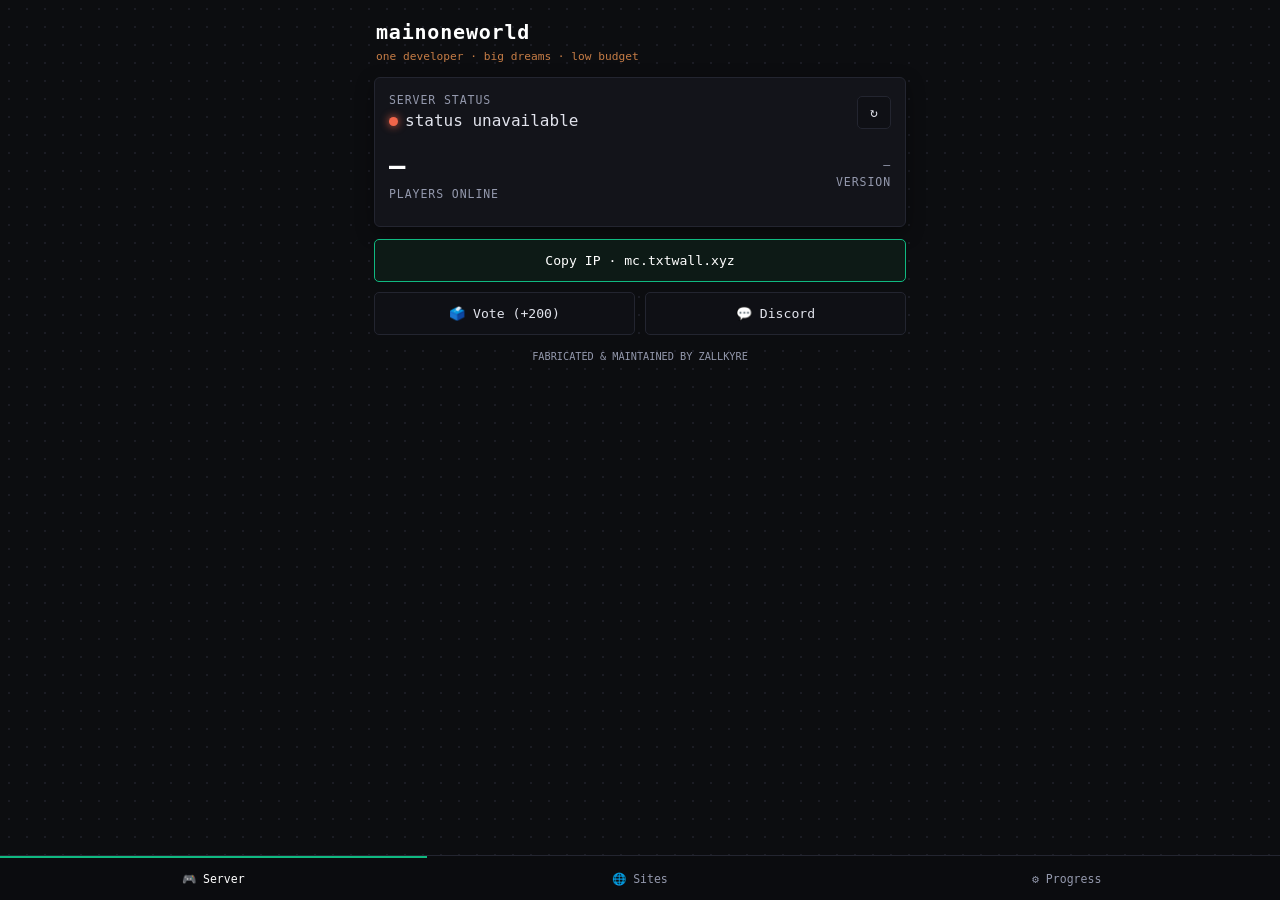
==== app/index.html @ e20c2f92 "add installable web app (server status, sites, progress)" ====
<!DOCTYPE html>
<html lang="en">
<head>
<meta charset="UTF-8">
<meta name="viewport" content="width=device-width, initial-scale=1.0, viewport-fit=cover">
<title>mainoneworld</title>
<meta name="theme-color" content="#0c0d10">
<link rel="manifest" href="manifest.json">
<link rel="icon" href="data:image/svg+xml,%3Csvg xmlns='http://www.w3.org/2000/svg' viewBox='0 0 32 32'%3E%3Crect width='32' height='32' rx='6' fill='%230c0d10'/%3E%3Crect x='7.5' y='7.5' width='17' height='17' rx='3' fill='none' stroke='%2310b981' stroke-width='3'/%3E%3C/svg%3E">
<style>
  :root{
    --pcb-bg:#0c0d10; --dot:#1b1c24; --panel:#13141a; --edge:#232530;
    --silk:#9499ad; --copper:#c77d46; --green:#10b981; --text:#e1e3ec; --red:#f0654a;
    --mono: ui-monospace,"SF Mono","JetBrains Mono",Menlo,Consolas,monospace;
  }
  *{box-sizing:border-box;margin:0;padding:0;-webkit-tap-highlight-color:transparent}
  body{
    background-color:var(--pcb-bg);
    background-image:radial-gradient(var(--dot) 1.2px, transparent 1.2px);
    background-size:18px 18px; color:var(--text); font-family:var(--mono);
    line-height:1.45; padding:env(safe-area-inset-top) 14px calc(84px + env(safe-area-inset-bottom));
    max-width:560px; margin:0 auto; min-height:100vh;
  }
  header{padding:18px 2px 12px}
  h1{font-size:1.25rem;letter-spacing:.04em;color:#fff}
  .tag{font-size:.7rem;color:var(--copper);margin-top:2px}
  .panel{background:var(--panel);border:1px solid var(--edge);border-radius:6px;padding:14px 14px;margin-bottom:12px;box-shadow:0 6px 18px rgba(0,0,0,.4)}
  .row{display:flex;align-items:center;justify-content:space-between;gap:10px}
  .muted{color:var(--silk);font-size:.72rem}
  .dot{width:9px;height:9px;border-radius:50%;display:inline-block;margin-right:7px}
  .dot.on{background:var(--green);box-shadow:0 0 8px var(--green)}
  .dot.off{background:var(--red);box-shadow:0 0 8px var(--red)}
  .big{font-size:1.7rem;font-weight:700;color:#fff}
  .stat{font-size:.72rem;color:var(--silk);text-transform:uppercase;letter-spacing:.08em}
  .chips{display:flex;flex-wrap:wrap;gap:6px;margin-top:10px}
  .chip{background:#090a0d;border:1px solid #1f212b;padding:3px 8px;font-size:.7rem;color:var(--silk);border-radius:3px}
  .btn{display:block;text-align:center;background:#0f1015;border:1px solid var(--edge);color:var(--text);padding:11px;border-radius:5px;font-family:var(--mono);font-size:.82rem;text-decoration:none;cursor:pointer;transition:border-color .1s}
  .btn:active{border-color:var(--copper)}
  .btn.pri{border-color:var(--green);color:#fff;background:#0d1a16}
  .grid{display:grid;grid-template-columns:1fr 1fr;gap:10px}
  .card{background:#0f1015;border:1px solid var(--edge);border-radius:6px;padding:12px;text-decoration:none;color:inherit;display:block}
  .card:active{border-color:var(--copper)}
  .card .n{font-size:.86rem;font-weight:600;color:#fff}
  .card .d{font-size:.68rem;color:var(--silk);margin-top:3px}
  .log{font-size:.74rem;color:var(--text);padding:8px 0;border-bottom:1px dashed var(--edge)}
  .log:last-child{border-bottom:none}
  .log .t{color:var(--copper);font-size:.66rem}
  nav{position:fixed;left:0;right:0;bottom:0;background:rgba(12,13,16,.96);border-top:1px solid var(--edge);display:flex;backdrop-filter:blur(8px);padding-bottom:env(safe-area-inset-bottom)}
  nav button{flex:1;background:none;border:none;color:var(--silk);font-family:var(--mono);font-size:.72rem;padding:14px 4px;cursor:pointer;border-top:2px solid transparent}
  nav button.active{color:#fff;border-top-color:var(--green)}
  .tab{display:none}.tab.active{display:block}
  .loading{opacity:.6}
  footer{text-align:center;color:var(--silk);font-size:.64rem;padding:14px 0 4px}
</style>
</head>
<body>
<header>
  <h1>mainoneworld</h1>
  <p class="tag">one developer · big dreams · low budget</p>
</header>

<section class="tab active" id="tab-server">
  <div class="panel" id="statusCard">
    <div class="row">
      <div>
        <div class="stat">Server status</div>
        <div id="onlineLine"><span class="dot off"></span><span id="onlineTxt">checking…</span></div>
      </div>
      <button class="btn" style="width:auto;padding:8px 12px" onclick="loadStatus()">↻</button>
    </div>
    <div class="row" style="margin-top:14px">
      <div><div class="big" id="pcount">–</div><div class="stat">players online</div></div>
      <div style="text-align:right"><div class="stat" id="ver" style="max-width:160px">–</div><div class="stat">version</div></div>
    </div>
    <div class="chips" id="players"></div>
  </div>

  <a class="btn pri" id="copyBtn" onclick="copyIP()">Copy IP · mc.txtwall.xyz</a>
  <div style="height:10px"></div>
  <div class="grid">
    <a class="btn" id="voteBtn" href="#" target="_blank" rel="noopener">🗳️ Vote (+200)</a>
    <a class="btn" href="https://discord.com/invite/2eUSaHDq" target="_blank" rel="noopener">💬 Discord</a>
  </div>
</section>

<section class="tab" id="tab-sites">
  <div class="grid">
    <a class="card" href="https://txtwall.xyz" target="_blank" rel="noopener"><div class="n">txtwall.xyz</div><div class="d">Main site</div></a>
    <a class="card" href="https://zallkyre.github.io" target="_blank" rel="noopener"><div class="n">github.io</div><div class="d">Portfolio</div></a>
    <a class="card" href="https://minecraft-mp.com/server/365206/" target="_blank" rel="noopener"><div class="n">Minecraft-MP</div><div class="d">Server listing</div></a>
    <a class="card" href="https://minecraft-mp.com/server/365206/vote/" target="_blank" rel="noopener"><div class="n">Vote</div><div class="d">+200 coins / vote</div></a>
    <a class="card" href="https://disboard.org/server/1555251868945617078" target="_blank" rel="noopener"><div class="n">Disboard</div><div class="d">Discord listing</div></a>
    <a class="card" href="https://github.com/zallkyre" target="_blank" rel="noopener"><div class="n">GitHub</div><div class="d">All repos</div></a>
  </div>
</section>

<section class="tab" id="tab-progress">
  <div class="panel">
    <div class="stat" style="margin-bottom:6px">OpenWork progress</div>
    <div id="logList"></div>
  </div>
</section>

<nav>
  <button class="active" data-tab="server" onclick="show('server')">🎮 Server</button>
  <button data-tab="sites" onclick="show('sites')">🌐 Sites</button>
  <button data-tab="progress" onclick="show('progress')">⚙️ Progress</button>
</nav>

<footer>FABRICATED &amp; MAINTAINED BY ZALLKYRE</footer>

<script>
const HOST = "mc.txtwall.xyz";
const VOTE = "https://minecraft-mp.com/server/365206/vote/";
document.getElementById("voteBtn").href = VOTE;

const PROGRESS = [
  ["Discord bot", "mcbot on the Pi: /help /bal /baltop /online /ip /ping /vote"],
  ["Vote rewards", "200 coins per vote via Minecraft-MP API, auto-paid"],
  ["Clip bounty", "#clips — owner's ✅ pays the poster"],
  ["Economy tools", "/baltop ranks all players (offline incl.), excludes zallkyre"],
  ["Voice chat", "Fixed — playit UDP tunnel wired into voice_host"],
  ["Watchdog", "auto-restarts paper / cloudflared / playit every 5 min"],
  ["Backups", "nightly world backup at 04:00 + Discord notify"],
  ["Playit tripwire", "alerts Discord if the tunnel address changes"],
  ["Website", "VOLOS + €5 TAG tabs live at txtwall.xyz"],
  ["Docs", "AI AGENTS READ THIS written on the server"],
];

function show(name){
  document.querySelectorAll(".tab").forEach(t=>t.classList.toggle("active", t.id==="tab-"+name));
  document.querySelectorAll("nav button").forEach(b=>b.classList.toggle("active", b.dataset.tab===name));
  if(name==="server") loadStatus();
}

function renderLog(){
  document.getElementById("logList").innerHTML = PROGRESS
    .map(([t,d])=>`<div class="log"><div class="t">${t}</div>${d}</div>`).join("");
}
renderLog();

async function loadStatus(){
  const card = document.getElementById("statusCard");
  card.classList.add("loading");
  try{
    const r = await fetch("https://api.mcstatus.io/v2/status/java/" + HOST + "?timeout=6");
    const j = await r.json();
    const on = j.online;
    document.getElementById("onlineLine").innerHTML =
      `<span class="dot ${on?'on':'off'}"></span><span id="onlineTxt">${on?'Online':'Offline'}</span>`;
    if(on){
      document.getElementById("pcount").textContent = (j.players?.online ?? 0) + "/" + (j.players?.max ?? 0);
      document.getElementById("ver").textContent = j.version?.name_clean || "1.21.x";
      const list = j.players?.list || [];
      document.getElementById("players").innerHTML = list.length
        ? list.map(p=>`<span class="chip">${p.name_clean || p.name_raw}</span>`).join("")
        : '<span class="chip">nobody online — be the first</span>';
    }else{
      document.getElementById("pcount").textContent = "off";
      document.getElementById("ver").textContent = "offline";
      document.getElementById("players").innerHTML = '<span class="chip">server offline</span>';
    }
    document.getElementById("statusCard").querySelector(".stat:nth-child").textContent;
    document.querySelector(".stat").textContent = "Server status · " + new Date().toLocaleTimeString();
  }catch(e){
    document.getElementById("onlineLine").innerHTML = `<span class="dot off"></span><span>status unavailable</span>`;
  }
  card.classList.remove("loading");
}

function copyIP(){
  navigator.clipboard?.writeText(HOST);
  const b = document.getElementById("copyBtn");
  b.textContent = "Copied! → " + HOST;
  setTimeout(()=>b.textContent = "Copy IP · mc.txtwall.xyz", 1500);
}

loadStatus();
setInterval(()=>{ if(document.getElementById("tab-server").classList.contains("active")) loadStatus(); }, 30000);

if ("serviceWorker" in navigator) navigator.serviceWorker.register("sw.js").catch(()=>{});
</script>
</body>
</html>
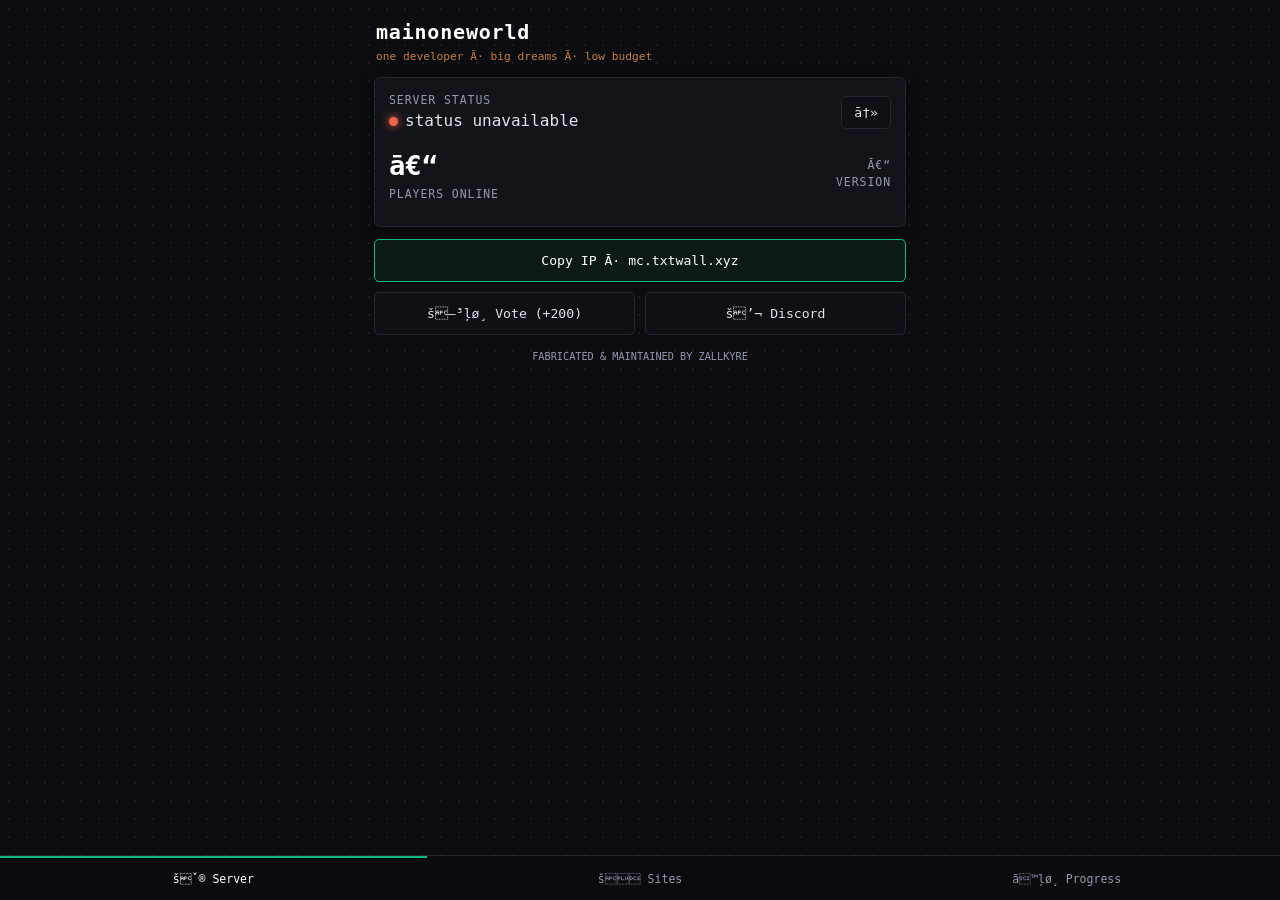
==== commit 0342f00f: "make the site crawlable: robots.txt, sitemap.xml, llms.txt, meta descriptions" ====
--- a/app/index.html
+++ b/app/index.html
@@ -1,9 +1,9 @@
-<!DOCTYPE html>
+﻿<!DOCTYPE html>
 <html lang="en">
 <head>
 <meta charset="UTF-8">
 <meta name="viewport" content="width=device-width, initial-scale=1.0, viewport-fit=cover">
-<title>mainoneworld</title>
+<title>mainoneworld</title><meta name="description" content="Install mainoneworld as an app. Installable web app build that runs from the home screen.">
 <meta name="theme-color" content="#0c0d10">
 <link rel="manifest" href="manifest.json">
 <link rel="icon" href="data:image/svg+xml,%3Csvg xmlns='http://www.w3.org/2000/svg' viewBox='0 0 32 32'%3E%3Crect width='32' height='32' rx='6' fill='%230c0d10'/%3E%3Crect x='7.5' y='7.5' width='17' height='17' rx='3' fill='none' stroke='%2310b981' stroke-width='3'/%3E%3C/svg%3E">
@@ -56,7 +56,7 @@
 <body>
 <header>
   <h1>mainoneworld</h1>
-  <p class="tag">one developer · big dreams · low budget</p>
+  <p class="tag">one developer Ā· big dreams Ā· low budget</p>
 </header>
 
 <section class="tab active" id="tab-server">
@@ -64,22 +64,22 @@
     <div class="row">
       <div>
         <div class="stat">Server status</div>
-        <div id="onlineLine"><span class="dot off"></span><span id="onlineTxt">checking…</span></div>
+        <div id="onlineLine"><span class="dot off"></span><span id="onlineTxt">checkingā€¦</span></div>
       </div>
-      <button class="btn" style="width:auto;padding:8px 12px" onclick="loadStatus()">↻</button>
+      <button class="btn" style="width:auto;padding:8px 12px" onclick="loadStatus()">ā†»</button>
     </div>
     <div class="row" style="margin-top:14px">
-      <div><div class="big" id="pcount">–</div><div class="stat">players online</div></div>
-      <div style="text-align:right"><div class="stat" id="ver" style="max-width:160px">–</div><div class="stat">version</div></div>
+      <div><div class="big" id="pcount">ā€“</div><div class="stat">players online</div></div>
+      <div style="text-align:right"><div class="stat" id="ver" style="max-width:160px">ā€“</div><div class="stat">version</div></div>
     </div>
     <div class="chips" id="players"></div>
   </div>
 
-  <a class="btn pri" id="copyBtn" onclick="copyIP()">Copy IP · mc.txtwall.xyz</a>
+  <a class="btn pri" id="copyBtn" onclick="copyIP()">Copy IP Ā· mc.txtwall.xyz</a>
   <div style="height:10px"></div>
   <div class="grid">
-    <a class="btn" id="voteBtn" href="#" target="_blank" rel="noopener">🗳️ Vote (+200)</a>
-    <a class="btn" href="https://discord.com/invite/2eUSaHDq" target="_blank" rel="noopener">💬 Discord</a>
+    <a class="btn" id="voteBtn" href="#" target="_blank" rel="noopener">š—³ļø¸ Vote (+200)</a>
+    <a class="btn" href="https://discord.com/invite/2eUSaHDq" target="_blank" rel="noopener">š’¬ Discord</a>
   </div>
 </section>
 
@@ -102,9 +102,9 @@
 </section>
 
 <nav>
-  <button class="active" data-tab="server" onclick="show('server')">🎮 Server</button>
-  <button data-tab="sites" onclick="show('sites')">🌐 Sites</button>
-  <button data-tab="progress" onclick="show('progress')">⚙️ Progress</button>
+  <button class="active" data-tab="server" onclick="show('server')">šˇ® Server</button>
+  <button data-tab="sites" onclick="show('sites')">š Sites</button>
+  <button data-tab="progress" onclick="show('progress')">ā™ļø¸ Progress</button>
 </nav>
 
 <footer>FABRICATED &amp; MAINTAINED BY ZALLKYRE</footer>
@@ -117,13 +117,13 @@
 const PROGRESS = [
   ["Discord bot", "mcbot on the Pi: /help /bal /baltop /online /ip /ping /vote"],
   ["Vote rewards", "200 coins per vote via Minecraft-MP API, auto-paid"],
-  ["Clip bounty", "#clips — owner's ✅ pays the poster"],
+  ["Clip bounty", "#clips ā€” owner's ā… pays the poster"],
   ["Economy tools", "/baltop ranks all players (offline incl.), excludes zallkyre"],
-  ["Voice chat", "Fixed — playit UDP tunnel wired into voice_host"],
+  ["Voice chat", "Fixed ā€” playit UDP tunnel wired into voice_host"],
   ["Watchdog", "auto-restarts paper / cloudflared / playit every 5 min"],
   ["Backups", "nightly world backup at 04:00 + Discord notify"],
   ["Playit tripwire", "alerts Discord if the tunnel address changes"],
-  ["Website", "VOLOS + €5 TAG tabs live at txtwall.xyz"],
+  ["Website", "VOLOS + ā‚¬5 TAG tabs live at txtwall.xyz"],
   ["Docs", "AI AGENTS READ THIS written on the server"],
 ];
 
@@ -154,14 +154,14 @@
       const list = j.players?.list || [];
       document.getElementById("players").innerHTML = list.length
         ? list.map(p=>`<span class="chip">${p.name_clean || p.name_raw}</span>`).join("")
-        : '<span class="chip">nobody online — be the first</span>';
+        : '<span class="chip">nobody online ā€” be the first</span>';
     }else{
       document.getElementById("pcount").textContent = "off";
       document.getElementById("ver").textContent = "offline";
       document.getElementById("players").innerHTML = '<span class="chip">server offline</span>';
     }
     document.getElementById("statusCard").querySelector(".stat:nth-child").textContent;
-    document.querySelector(".stat").textContent = "Server status · " + new Date().toLocaleTimeString();
+    document.querySelector(".stat").textContent = "Server status Ā· " + new Date().toLocaleTimeString();
   }catch(e){
     document.getElementById("onlineLine").innerHTML = `<span class="dot off"></span><span>status unavailable</span>`;
   }
@@ -171,8 +171,8 @@
 function copyIP(){
   navigator.clipboard?.writeText(HOST);
   const b = document.getElementById("copyBtn");
-  b.textContent = "Copied! → " + HOST;
-  setTimeout(()=>b.textContent = "Copy IP · mc.txtwall.xyz", 1500);
+  b.textContent = "Copied! ā†’ " + HOST;
+  setTimeout(()=>b.textContent = "Copy IP Ā· mc.txtwall.xyz", 1500);
 }
 
 loadStatus();
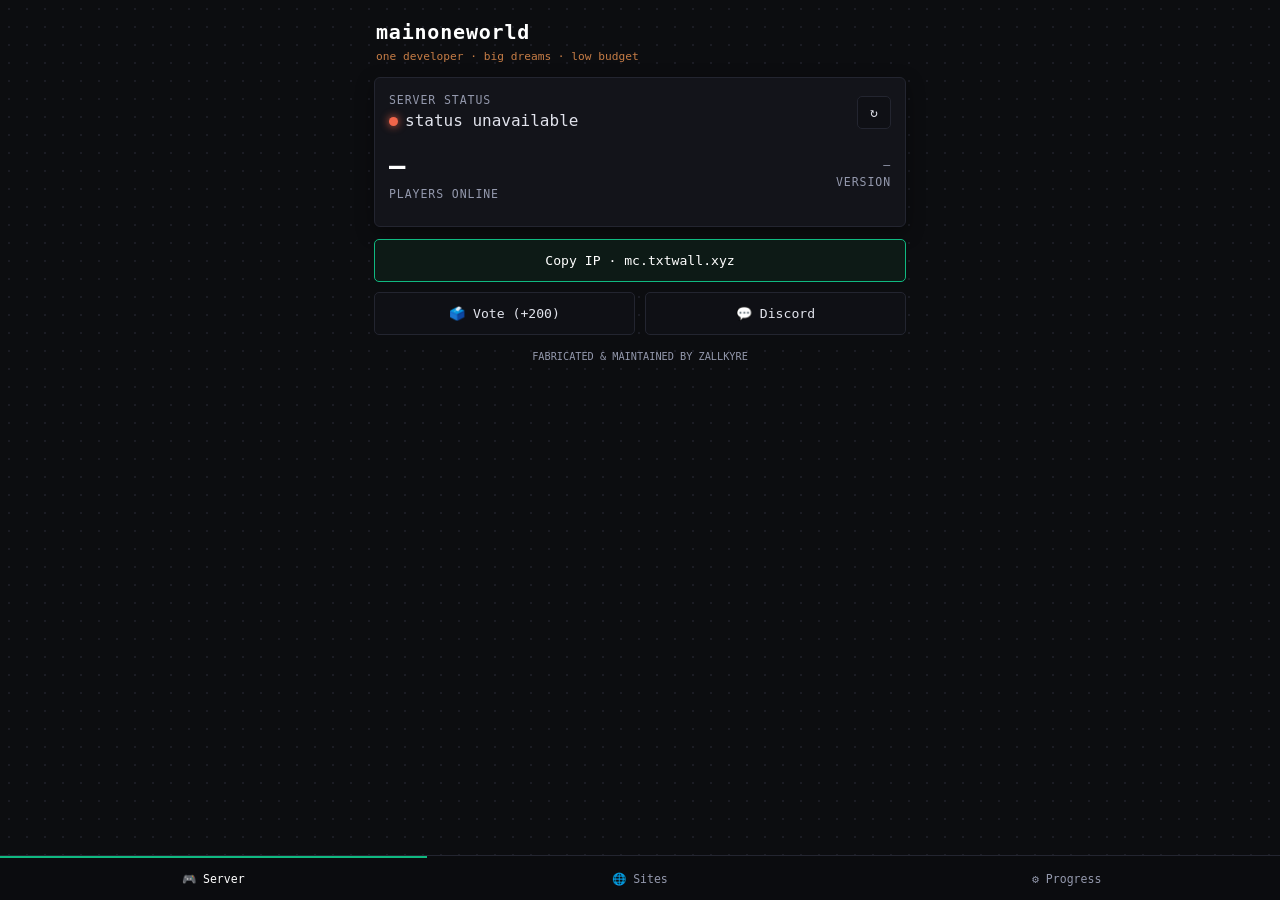
==== commit aa12be77: "repair app page encoding, drop dead /map/ footer link" ====
--- a/app/index.html
+++ b/app/index.html
@@ -1,4 +1,4 @@
-﻿<!DOCTYPE html>
+<!DOCTYPE html>
 <html lang="en">
 <head>
 <meta charset="UTF-8">
@@ -56,7 +56,7 @@
 <body>
 <header>
   <h1>mainoneworld</h1>
-  <p class="tag">one developer Ā· big dreams Ā· low budget</p>
+  <p class="tag">one developer · big dreams · low budget</p>
 </header>
 
 <section class="tab active" id="tab-server">
@@ -64,22 +64,22 @@
     <div class="row">
       <div>
         <div class="stat">Server status</div>
-        <div id="onlineLine"><span class="dot off"></span><span id="onlineTxt">checkingā€¦</span></div>
+        <div id="onlineLine"><span class="dot off"></span><span id="onlineTxt">checking…</span></div>
       </div>
-      <button class="btn" style="width:auto;padding:8px 12px" onclick="loadStatus()">ā†»</button>
+      <button class="btn" style="width:auto;padding:8px 12px" onclick="loadStatus()">↻</button>
     </div>
     <div class="row" style="margin-top:14px">
-      <div><div class="big" id="pcount">ā€“</div><div class="stat">players online</div></div>
-      <div style="text-align:right"><div class="stat" id="ver" style="max-width:160px">ā€“</div><div class="stat">version</div></div>
+      <div><div class="big" id="pcount">–</div><div class="stat">players online</div></div>
+      <div style="text-align:right"><div class="stat" id="ver" style="max-width:160px">–</div><div class="stat">version</div></div>
     </div>
     <div class="chips" id="players"></div>
   </div>
 
-  <a class="btn pri" id="copyBtn" onclick="copyIP()">Copy IP Ā· mc.txtwall.xyz</a>
+  <a class="btn pri" id="copyBtn" onclick="copyIP()">Copy IP · mc.txtwall.xyz</a>
   <div style="height:10px"></div>
   <div class="grid">
-    <a class="btn" id="voteBtn" href="#" target="_blank" rel="noopener">š—³ļø¸ Vote (+200)</a>
-    <a class="btn" href="https://discord.com/invite/2eUSaHDq" target="_blank" rel="noopener">š’¬ Discord</a>
+    <a class="btn" id="voteBtn" href="#" target="_blank" rel="noopener">🗳️ Vote (+200)</a>
+    <a class="btn" href="https://discord.com/invite/2eUSaHDq" target="_blank" rel="noopener">💬 Discord</a>
   </div>
 </section>
 
@@ -102,9 +102,9 @@
 </section>
 
 <nav>
-  <button class="active" data-tab="server" onclick="show('server')">šˇ® Server</button>
-  <button data-tab="sites" onclick="show('sites')">š Sites</button>
-  <button data-tab="progress" onclick="show('progress')">ā™ļø¸ Progress</button>
+  <button class="active" data-tab="server" onclick="show('server')">🎮 Server</button>
+  <button data-tab="sites" onclick="show('sites')">🌐 Sites</button>
+  <button data-tab="progress" onclick="show('progress')">⚙️ Progress</button>
 </nav>
 
 <footer>FABRICATED &amp; MAINTAINED BY ZALLKYRE</footer>
@@ -117,13 +117,13 @@
 const PROGRESS = [
   ["Discord bot", "mcbot on the Pi: /help /bal /baltop /online /ip /ping /vote"],
   ["Vote rewards", "200 coins per vote via Minecraft-MP API, auto-paid"],
-  ["Clip bounty", "#clips ā€” owner's ā… pays the poster"],
+  ["Clip bounty", "#clips — owner's ✅ pays the poster"],
   ["Economy tools", "/baltop ranks all players (offline incl.), excludes zallkyre"],
-  ["Voice chat", "Fixed ā€” playit UDP tunnel wired into voice_host"],
+  ["Voice chat", "Fixed — playit UDP tunnel wired into voice_host"],
   ["Watchdog", "auto-restarts paper / cloudflared / playit every 5 min"],
   ["Backups", "nightly world backup at 04:00 + Discord notify"],
   ["Playit tripwire", "alerts Discord if the tunnel address changes"],
-  ["Website", "VOLOS + ā‚¬5 TAG tabs live at txtwall.xyz"],
+  ["Website", "VOLOS + €5 TAG tabs live at txtwall.xyz"],
   ["Docs", "AI AGENTS READ THIS written on the server"],
 ];
 
@@ -154,14 +154,14 @@
       const list = j.players?.list || [];
       document.getElementById("players").innerHTML = list.length
         ? list.map(p=>`<span class="chip">${p.name_clean || p.name_raw}</span>`).join("")
-        : '<span class="chip">nobody online ā€” be the first</span>';
+        : '<span class="chip">nobody online — be the first</span>';
     }else{
       document.getElementById("pcount").textContent = "off";
       document.getElementById("ver").textContent = "offline";
       document.getElementById("players").innerHTML = '<span class="chip">server offline</span>';
     }
     document.getElementById("statusCard").querySelector(".stat:nth-child").textContent;
-    document.querySelector(".stat").textContent = "Server status Ā· " + new Date().toLocaleTimeString();
+    document.querySelector(".stat").textContent = "Server status · " + new Date().toLocaleTimeString();
   }catch(e){
     document.getElementById("onlineLine").innerHTML = `<span class="dot off"></span><span>status unavailable</span>`;
   }
@@ -171,8 +171,8 @@
 function copyIP(){
   navigator.clipboard?.writeText(HOST);
   const b = document.getElementById("copyBtn");
-  b.textContent = "Copied! ā†’ " + HOST;
-  setTimeout(()=>b.textContent = "Copy IP Ā· mc.txtwall.xyz", 1500);
+  b.textContent = "Copied! → " + HOST;
+  setTimeout(()=>b.textContent = "Copy IP · mc.txtwall.xyz", 1500);
 }
 
 loadStatus();
